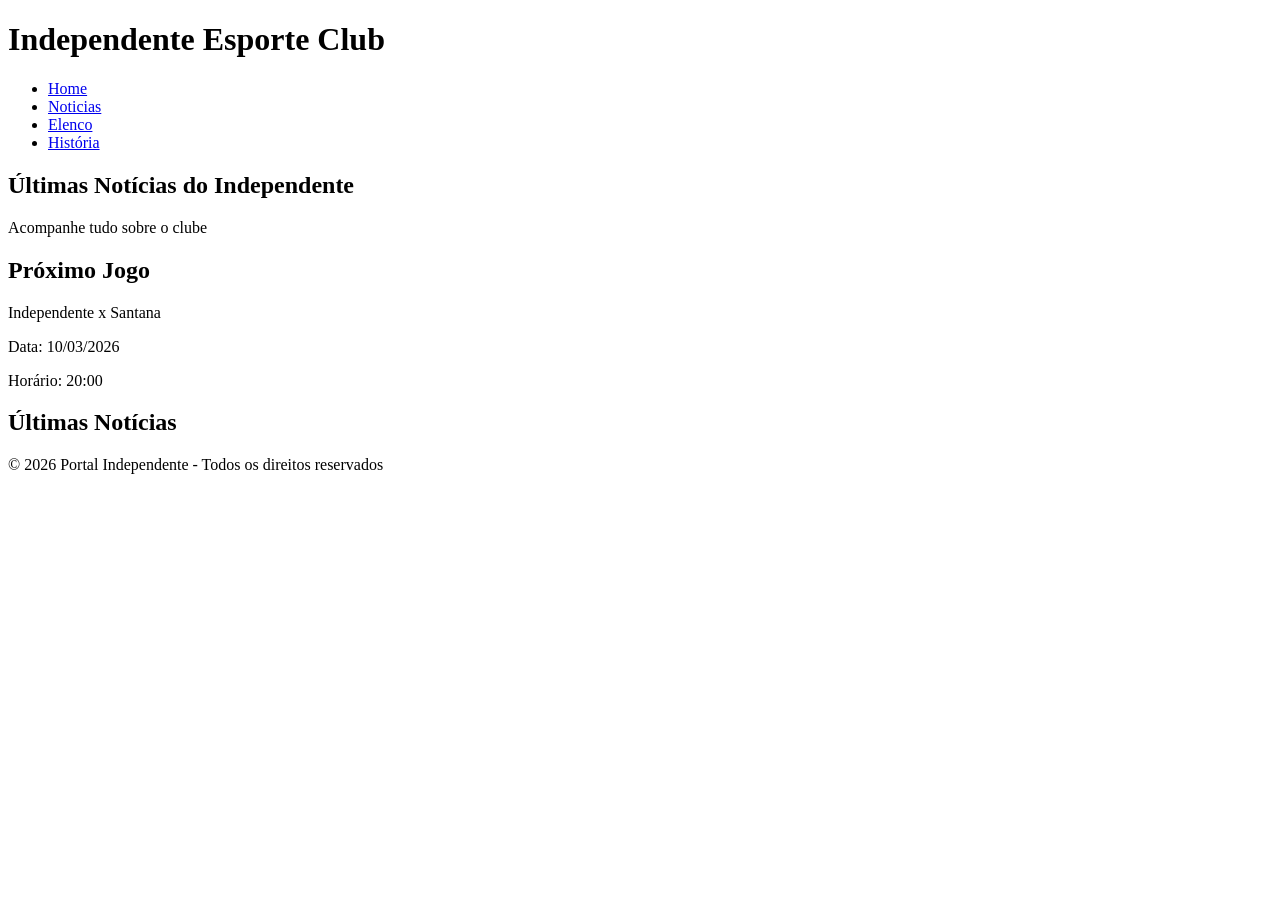
==== pages/index.html @ d9db1a03 "ajustes na estrutura do projeto" ====
<!DOCTYPE html>
<html lang="pt-br">
<head>
    <meta charset="UTF-8">
    <meta name="viewport" content="width=device-width, initial-scale=1.0">
    <link rel="stylesheet" href="css/style.css">
    <title>Portal Independente</title>
</head>
<body>
    <header>
        <div class="logo">
            <h1>Independente Esporte Club</h1>
        </div>

        <nav>
            <ul>
                <li><a href="index.html">Home</a></li>
                <li><a href="noticias.html">Noticias</a></li>
                <li><a href="#">Elenco</a></li>
                <li><a href="#">História</a></li>
            </ul>
        </nav>
    </header>

    <section class="banner">
        <h2>Últimas Notícias do Independente</h2>
        <p>Acompanhe tudo sobre o clube</p>
    </section>

    <section class="proximo-jogo">
        <h2>Próximo Jogo</h2>
        <p>Independente x Santana</p>
        <p>Data: 10/03/2026</p>
        <p>Horário: 20:00</p>
    </section>

    <section class="noticias">
        <h2>Últimas Notícias</h2>

        <div id="container-noticias">
            <!-- Aki o JavaScript vai inserir as notícias -->
        </div>
    </section>

    <footer>
        <p>&copy; 2026 Portal Independente - Todos os direitos reservados</p>
    </footer>
</body>
</html>
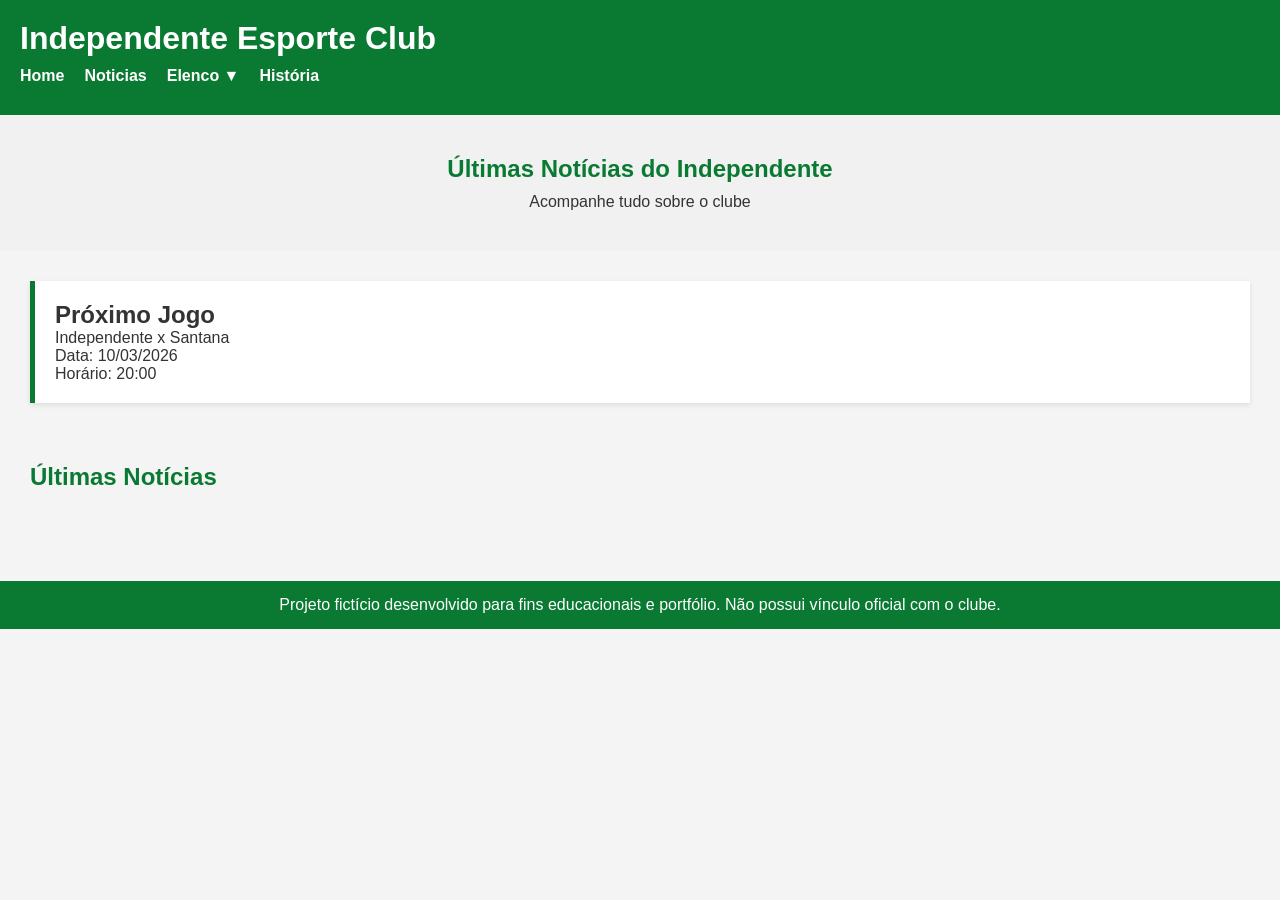
==== commit f9dda0d8: "pagina comissão tecnica concluido" ====
--- a/pages/index.html
+++ b/pages/index.html
@@ -3,8 +3,9 @@
 <head>
     <meta charset="UTF-8">
     <meta name="viewport" content="width=device-width, initial-scale=1.0">
-    <link rel="stylesheet" href="css/style.css">
-    <title>Portal Independente</title>
+    <link rel="stylesheet" href="/css/style.css">
+    <link rel="shortcut icon" href="/assets/icons/icone.ico" type="image/x-icon">
+    <title>Independente News AP</title>
 </head>
 <body>
     <header>
@@ -16,8 +17,15 @@
             <ul>
                 <li><a href="index.html">Home</a></li>
                 <li><a href="noticias.html">Noticias</a></li>
-                <li><a href="#">Elenco</a></li>
-                <li><a href="#">História</a></li>
+                <li class="dropdown">
+                    <a href="#">Elenco ▼</a>
+
+                    <ul class="submenu">
+                        <li><a href="jogadores.html">Jogadores</a></li>
+                        <li><a href="comitecnica.html">Comissão Técnica</a></li>
+                    </ul>
+                </li>
+                <li><a href="historia.html">História</a></li>
             </ul>
         </nav>
     </header>
@@ -43,7 +51,8 @@
     </section>
 
     <footer>
-        <p>&copy; 2026 Portal Independente - Todos os direitos reservados</p>
+        <p>Projeto fictício desenvolvido para fins educacionais e portfólio.
+           Não possui vínculo oficial com o clube.</p>
     </footer>
 </body>
 </html>
--- a/css/style.css
+++ b/css/style.css
@@ -0,0 +1,193 @@
+
+* {
+    margin: 0px;
+    padding: 0px;
+    box-sizing: border-box;
+}
+
+body {
+    font-family: Arial, Helvetica, sans-serif;
+    background-color: #f4f4f4;
+    color: #333;
+}
+
+header {
+    background-color: #0a7a33;
+    color: #ffff;
+    padding: 20px;
+}
+
+header h1 {
+    margin-bottom: 10px;
+}
+
+nav ul {
+    list-style: none;
+    display: flex;
+    gap: 20px;
+}
+
+nav a {
+    text-decoration: none;
+    color: #ffff;
+    font-weight: bold;
+}
+
+nav a:hover {
+    text-decoration: underline;
+}
+
+.dropdown {
+    position: relative;
+    padding-bottom: 10px;
+}
+
+.submenu {
+    position: absolute;
+    top: 100%;
+    left: 0;
+    background-color: #ffff;
+    border-radius: 15px;
+    list-style: none;
+    padding: 20px;
+    display: none;
+    width: 200px;
+}
+
+.submenu li {
+    margin-bottom: 15px;
+}
+
+.submenu li:last-child {
+    margin-bottom: 0;
+}
+
+.submenu a {
+    color: #0a7a33;
+    text-decoration: none;
+    font-weight: bold;
+}
+
+/* Mostrar menu ao passar o mouse */
+.dropdown:hover .submenu {
+    display: block;
+}
+
+.dropdown a {
+    position: relative;
+}
+
+
+.banner {
+    background-color: #e5ebe649;
+    padding: 40px;
+    text-align: center;
+}
+
+.banner h2 {
+    color: #0a7a33;
+    margin-bottom: 10px;
+}
+
+.proximo-jogo {
+    background-color: #ffff;
+    margin: 30px;
+    padding: 20px;
+    border-left: 5px solid #0a7a33;
+    box-shadow: 0 2px 5px rgba(0,0,0,0.1);
+}
+
+.proximo-jogo:hover {
+    border-left: 20px solid #0a7a33;
+    transition: 0.3s;
+}
+
+.noticias {
+    padding: 30px;
+}
+
+.noticias h2 {
+    margin-bottom: 20px;
+    color: #0a7a33;
+}
+
+#container-noticias {
+    display: flex;
+    gap: 20px;
+    flex-wrap: wrap;
+}
+
+.card {
+    background-color: #ffff;
+    width: 300px;
+    padding: 15px;
+    border-radius: 8px;
+    box-shadow: 0 2px 8px rgba(0,0,0,0.1);
+    transition: 0.3s;
+}
+
+.card:hover {
+    transform: translateY(-5px);
+}
+
+.card h3 {
+    margin-bottom: 10px;
+    color: #0a7a33;
+}
+
+.card p {
+    font-size: 14px;
+}
+
+.elenco, .tecnica {
+    padding: 40px;
+    text-align: center;
+}
+
+.conteiner-elenco, .conteiner-tecnica {
+    display: flex;
+    justify-content: center;
+    gap: 30px;
+    flex-wrap: wrap;
+    margin-top: 30px;
+}
+
+.card-jogador, .card-tecnica {
+    background-color: #ffff;
+    width: 250px;
+    padding: 20px;
+    border-radius: 10px;
+    box-shadow: 0 2px 8px rgba(0,0,0,0.1);
+    transition: 0.3s;
+}
+
+.card-jogador:hover, .card-tecnica:hover {
+    transform: translateY(-5px);
+}
+
+.card-jogador img, .card-tecnica img {
+    width: 100%;
+    height: 200px;
+    object-fit: cover;
+    border-radius: 8px;
+    margin-bottom: 15px;
+}
+
+.card-jogador h3, .card-tecnica h3 {
+    color: #0a7a33;
+    margin-bottom: 5px;
+}
+
+.card-jogador span, .card-tecnica span {
+    display: block;
+    margin-top: 5px;
+    font-weight: bold;
+}
+
+footer {
+    background-color: #0a7a33;
+    color: #ffff;
+    text-align: center;
+    padding: 15px;
+    margin-top: 40px;
+}
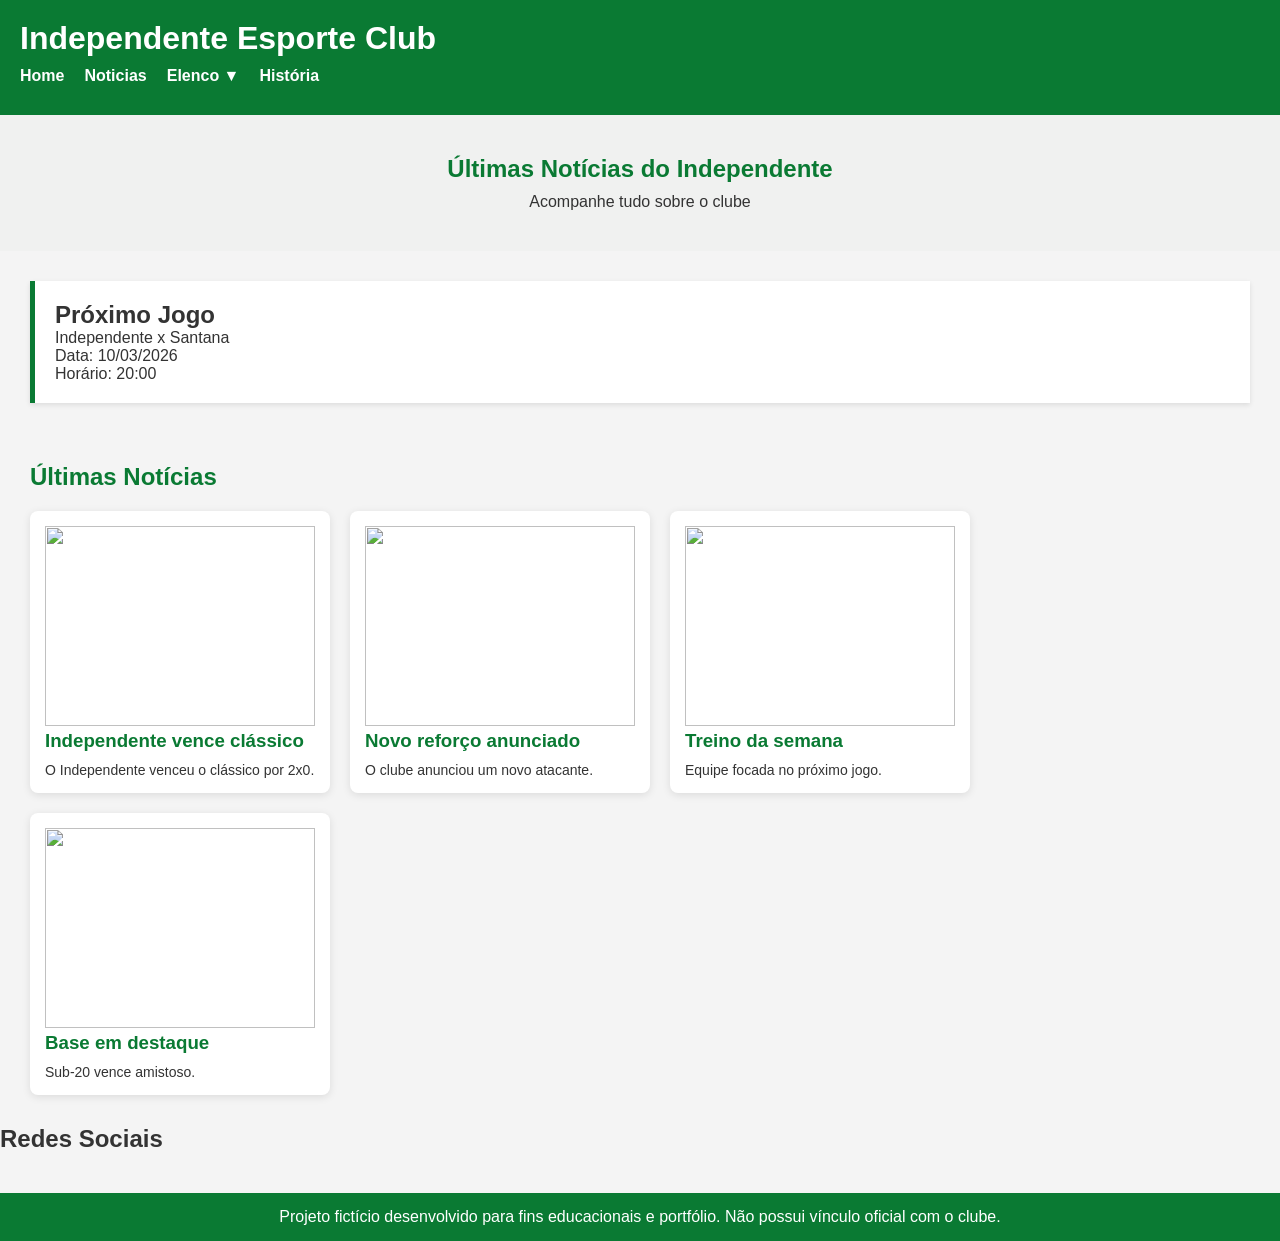
==== commit 37de3f4e: "pagina noticias concluido" ====
--- a/pages/index.html
+++ b/pages/index.html
@@ -50,9 +50,21 @@
         </div>
     </section>
 
+    <section class="social">
+        <h2>Redes Sociais</h2>
+
+        <div id="redes-sociais">
+            
+        </div>
+    </section>
+
     <footer>
         <p>Projeto fictício desenvolvido para fins educacionais e portfólio.
            Não possui vínculo oficial com o clube.</p>
     </footer>
+
+    <script src="/js/script.js">
+        
+    </script>
 </body>
 </html>
--- a/css/style.css
+++ b/css/style.css
@@ -21,7 +21,7 @@
     margin-bottom: 10px;
 }
 
-nav ul {
+nav ul{
     list-style: none;
     display: flex;
     gap: 20px;
@@ -137,6 +137,12 @@
 
 .card p {
     font-size: 14px;
+}
+
+.card img {
+    width: 100%;
+    height: 200px;
+    object-fit: cover;
 }
 
 .elenco, .tecnica {
@@ -182,6 +188,43 @@
     display: block;
     margin-top: 5px;
     font-weight: bold;
+}
+
+main {
+    min-width: 300px;
+    max-width: 1000px;
+    background-color: white;
+    margin: auto;
+    padding: 20px;
+    margin-bottom: 30px;
+    box-shadow: 0px 0px 10px rgba(0, 0, 0, 0.1);
+    border-bottom-left-radius: 10px;
+    border-bottom-right-radius: 10px;
+}
+
+main h2 {
+    color: #0a7a33;
+    font-size: 1.3em;
+    font-family: Arial, Helvetica, sans-serif;
+    text-indent: 8px;
+}
+
+main p {
+    text-indent: 30px;
+    text-align: justify;
+    padding: 15px 0px 15px 0px;
+    font-size: 1em;
+    line-height: 2em;
+}
+
+main strong {
+    color: #0a7a33;
+    font-weight: bold;
+}
+
+main ol {
+    padding-bottom: 5px;
+    padding-left: 25px;
 }
 
 footer {
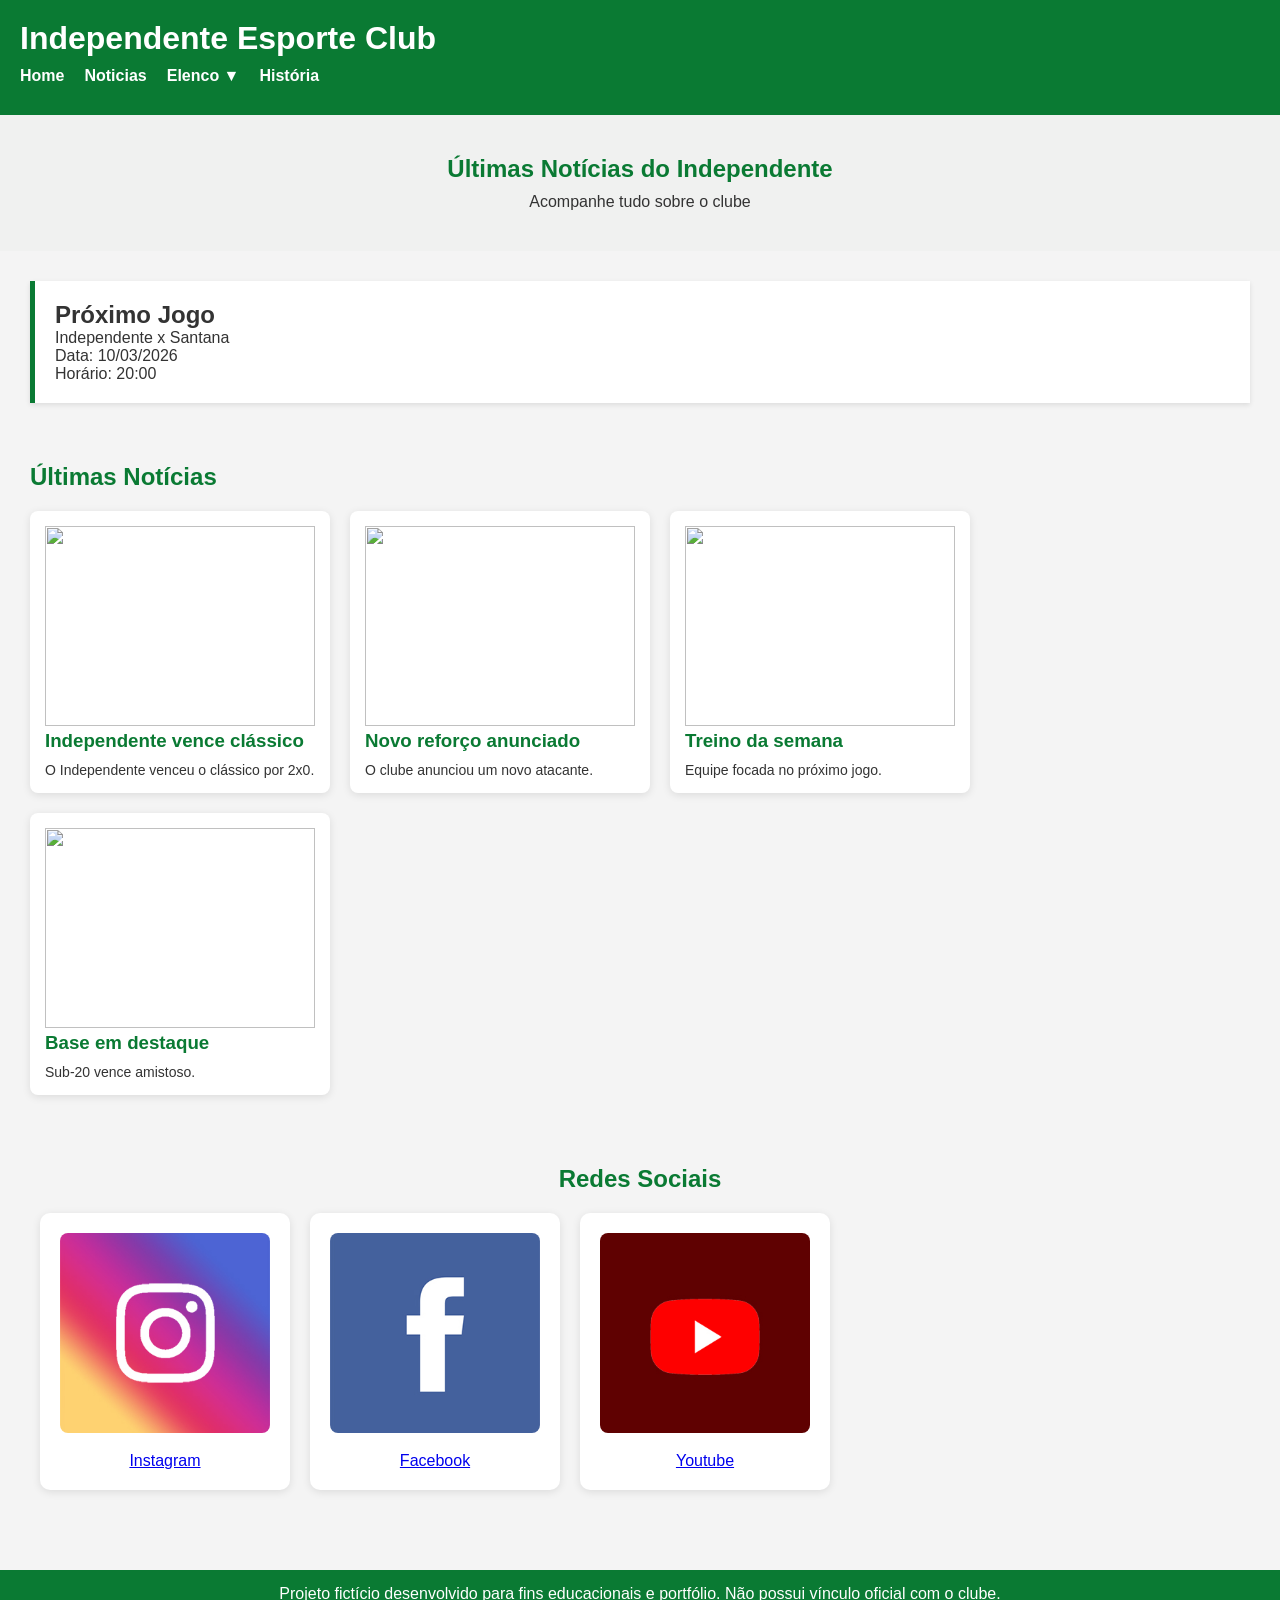
==== commit d18d7fad: "redes sociais" ====
--- a/pages/index.html
+++ b/pages/index.html
@@ -53,8 +53,21 @@
     <section class="social">
         <h2>Redes Sociais</h2>
 
-        <div id="redes-sociais">
-            
+        <div id="container-redes">
+            <div class="rede-sociais">
+                <img src="/assets/imagens/logo-instagram.jpg" alt="instagram">
+                <a href="#" target="_blank" rel="next">Instagram</a>
+            </div>
+
+            <div class="rede-sociais">
+                <img src="/assets/imagens/logo-facebook.jpg" alt="facebook">
+                <a href="#" target="_blank" rel="next">Facebook</a>
+            </div>
+
+            <div class="rede-sociais">
+                <img src="/assets/imagens/logo-youtube.jpg" alt="youtube">
+                <a href="#" target="_blank" rel="next">Youtube</a>
+            </div>
         </div>
     </section>
 
--- a/css/style.css
+++ b/css/style.css
@@ -102,16 +102,16 @@
     transition: 0.3s;
 }
 
-.noticias {
+.noticias, .social {
     padding: 30px;
 }
 
-.noticias h2 {
+.noticias h2, .social h2, .elenco h2, .tecnica h2 {
     margin-bottom: 20px;
     color: #0a7a33;
 }
 
-#container-noticias {
+#container-noticias, #container-redes {
     display: flex;
     gap: 20px;
     flex-wrap: wrap;
@@ -145,12 +145,12 @@
     object-fit: cover;
 }
 
-.elenco, .tecnica {
+.elenco, .tecnica, .social {
     padding: 40px;
     text-align: center;
 }
 
-.conteiner-elenco, .conteiner-tecnica {
+.container-elenco, .container-tecnica, container-redes {
     display: flex;
     justify-content: center;
     gap: 30px;
@@ -158,7 +158,7 @@
     margin-top: 30px;
 }
 
-.card-jogador, .card-tecnica {
+.card-jogador, .card-tecnica, .rede-sociais {
     background-color: #ffff;
     width: 250px;
     padding: 20px;
@@ -167,11 +167,11 @@
     transition: 0.3s;
 }
 
-.card-jogador:hover, .card-tecnica:hover {
+.card-jogador:hover, .card-tecnica:hover, .rede-sociais:hover {
     transform: translateY(-5px);
 }
 
-.card-jogador img, .card-tecnica img {
+.card-jogador img, .card-tecnica img, .rede-sociais img {
     width: 100%;
     height: 200px;
     object-fit: cover;
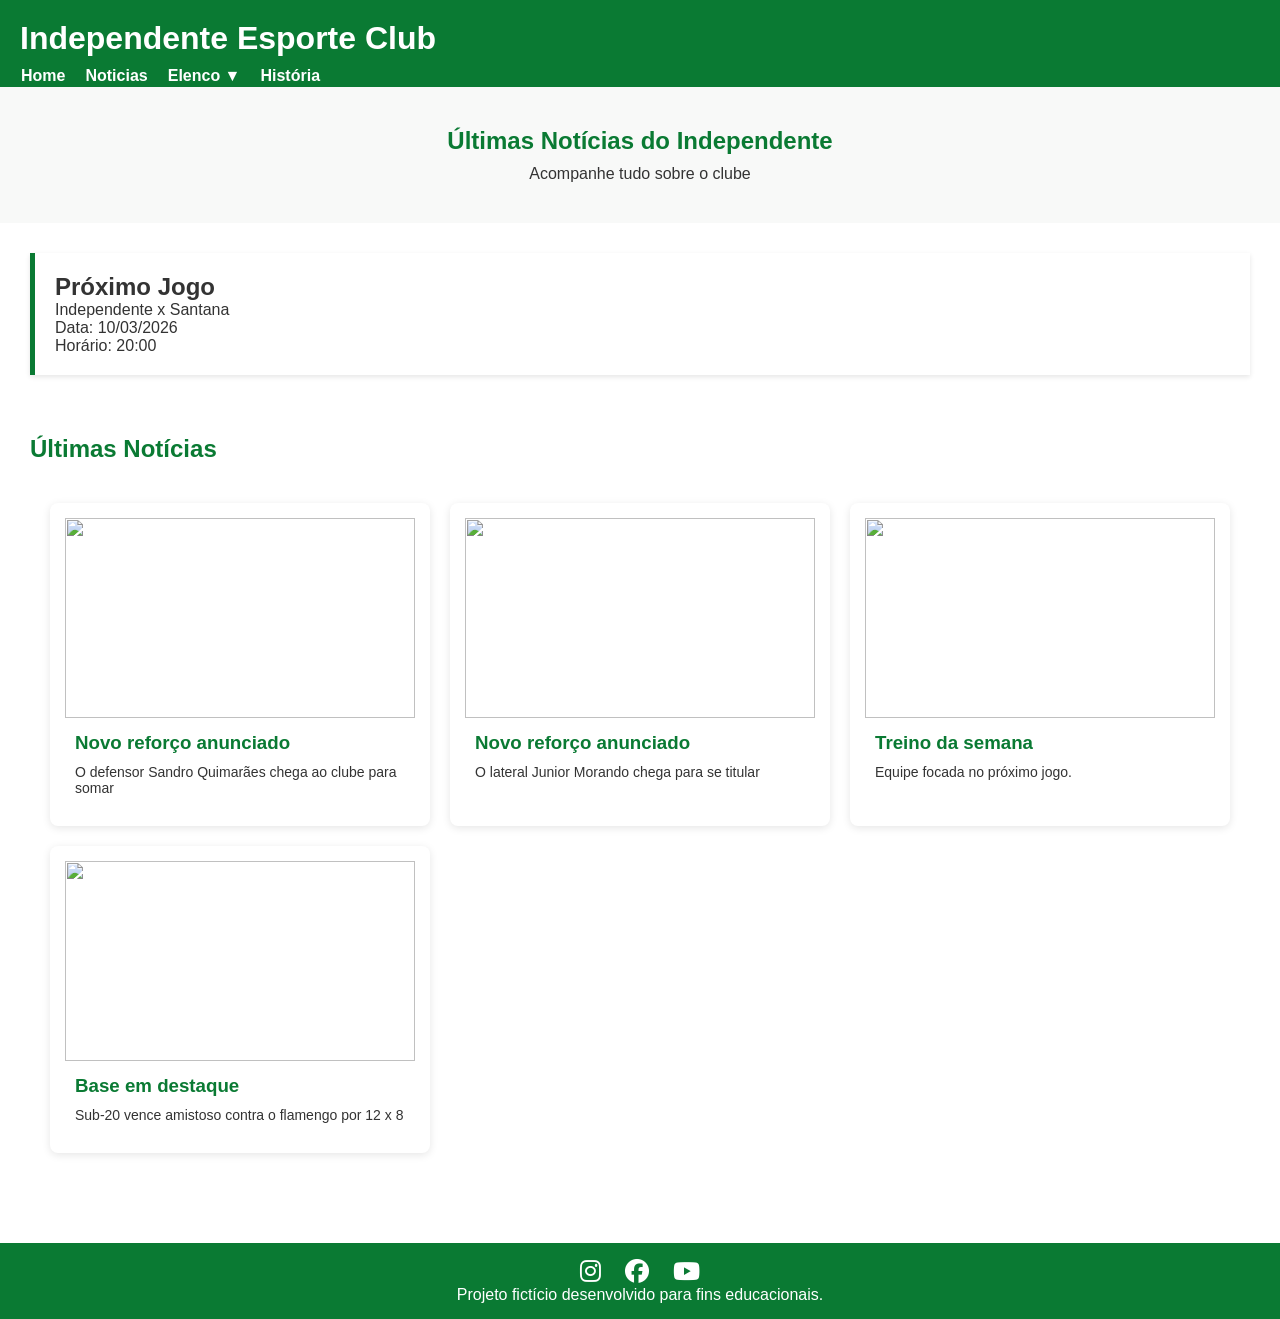
==== commit c5e739e8: "melhorias de boas práticas no css" ====
--- a/pages/index.html
+++ b/pages/index.html
@@ -3,6 +3,7 @@
 <head>
     <meta charset="UTF-8">
     <meta name="viewport" content="width=device-width, initial-scale=1.0">
+    <link rel="stylesheet" href="https://cdnjs.cloudflare.com/ajax/libs/font-awesome/6.5.0/css/all.min.css">
     <link rel="stylesheet" href="/css/style.css">
     <link rel="shortcut icon" href="/assets/icons/icone.ico" type="image/x-icon">
     <title>Independente News AP</title>
@@ -13,12 +14,15 @@
             <h1>Independente Esporte Club</h1>
         </div>
 
+        <button class="menu-toggle">☰</button>
+
         <nav>
-            <ul>
+            <ul class="menu">
+                
                 <li><a href="index.html">Home</a></li>
                 <li><a href="noticias.html">Noticias</a></li>
                 <li class="dropdown">
-                    <a href="#">Elenco ▼</a>
+                    <a href="#" class="dropdown-toggle">Elenco ▼</a>
 
                     <ul class="submenu">
                         <li><a href="jogadores.html">Jogadores</a></li>
@@ -50,30 +54,14 @@
         </div>
     </section>
 
-    <section class="social">
-        <h2>Redes Sociais</h2>
+    <footer>
+        <div class="redes">
+            <a href="https://www.instagram.com/independenteap?igsh=eTB6eXF6czdxbGc3" target="_blank"><i class="fa-brands fa-instagram"></i></a>
+            <a href="facebook.com/IndependenteAP" target="_blank"><i class="fa-brands fa-facebook"></i></a>
+            <a href="www.youtube.com/@carcaratv" target="_blank"><i class="fa-brands fa-youtube"></i></a>
+        </div>
 
-        <div id="container-redes">
-            <div class="rede-sociais">
-                <img src="/assets/imagens/logo-instagram.jpg" alt="instagram">
-                <a href="#" target="_blank" rel="next">Instagram</a>
-            </div>
-
-            <div class="rede-sociais">
-                <img src="/assets/imagens/logo-facebook.jpg" alt="facebook">
-                <a href="#" target="_blank" rel="next">Facebook</a>
-            </div>
-
-            <div class="rede-sociais">
-                <img src="/assets/imagens/logo-youtube.jpg" alt="youtube">
-                <a href="#" target="_blank" rel="next">Youtube</a>
-            </div>
-        </div>
-    </section>
-
-    <footer>
-        <p>Projeto fictício desenvolvido para fins educacionais e portfólio.
-           Não possui vínculo oficial com o clube.</p>
+        <p>Projeto fictício desenvolvido para fins educacionais.</p>
     </footer>
 
     <script src="/js/script.js">
--- a/css/style.css
+++ b/css/style.css
@@ -1,3 +1,7 @@
+/* RESET */
+:root {
+    --verde: #0a7a33;
+}
 
 * {
     margin: 0px;
@@ -5,31 +9,30 @@
     box-sizing: border-box;
 }
 
-body {
-    font-family: Arial, Helvetica, sans-serif;
-    background-color: #f4f4f4;
-    color: #333;
-}
-
+/* HEADER */
 header {
-    background-color: #0a7a33;
-    color: #ffff;
-    padding: 20px;
+    background-color: var(--verde);
+    color: #ffffff;
+    padding: 20px;
+
+    display: flex;
+    flex-direction: column;
 }
 
 header h1 {
     margin-bottom: 10px;
 }
 
+/* MENU */
 nav ul{
     list-style: none;
     display: flex;
-    gap: 20px;
+    gap: 10px;
 }
 
 nav a {
     text-decoration: none;
-    color: #ffff;
+    color: #ffffff;
     font-weight: bold;
 }
 
@@ -37,46 +40,43 @@
     text-decoration: underline;
 }
 
-.dropdown {
-    position: relative;
-    padding-bottom: 10px;
-}
-
 .submenu {
+    display: none;
+    padding-left: 15px;
+}
+
+.submenu.active {
+    display: block;
+}
+
+.menu {
+    display: none;
+    flex-direction: column;
+    background: var(--verde);
+    align-items: center;
     position: absolute;
-    top: 100%;
+    width: 100%;
     left: 0;
-    background-color: #ffff;
-    border-radius: 15px;
-    list-style: none;
-    padding: 20px;
-    display: none;
-    width: 200px;
-}
-
-.submenu li {
-    margin-bottom: 15px;
-}
-
-.submenu li:last-child {
-    margin-bottom: 0;
-}
-
-.submenu a {
-    color: #0a7a33;
-    text-decoration: none;
-    font-weight: bold;
-}
-
-/* Mostrar menu ao passar o mouse */
-.dropdown:hover .submenu {
-    display: block;
-}
-
-.dropdown a {
-    position: relative;
-}
-
+}
+
+.menu.active {
+    display: flex;
+}
+
+.menu-toggle {
+    color: #ffffff;
+    font-size: 24px;
+    background: none;
+    border: none;
+    cursor: pointer;
+}
+
+/* CARDS */
+body {
+    font-family: Arial, Helvetica, sans-serif;
+    background-color: #ffffff;
+    color: #333;
+}
 
 .banner {
     background-color: #e5ebe649;
@@ -85,43 +85,45 @@
 }
 
 .banner h2 {
-    color: #0a7a33;
+    color: var(--verde);
     margin-bottom: 10px;
 }
 
 .proximo-jogo {
-    background-color: #ffff;
+    background-color: #ffffff;
     margin: 30px;
     padding: 20px;
     border-left: 5px solid #0a7a33;
     box-shadow: 0 2px 5px rgba(0,0,0,0.1);
+    transition: 0.3s;
 }
 
 .proximo-jogo:hover {
     border-left: 20px solid #0a7a33;
-    transition: 0.3s;
-}
-
-.noticias, .social {
+}
+
+.noticias {
     padding: 30px;
 }
 
-.noticias h2, .social h2, .elenco h2, .tecnica h2 {
+.noticias h2, .elenco h2, .tecnica h2 {
     margin-bottom: 20px;
-    color: #0a7a33;
-}
-
-#container-noticias, #container-redes {
-    display: flex;
+    color: var(--verde);
+}
+
+#container-noticias {
+    display: grid;
+    grid-template-columns: 1fr;
     gap: 20px;
-    flex-wrap: wrap;
+    padding: 20px;
 }
 
 .card {
-    background-color: #ffff;
-    width: 300px;
+    background-color: #ffffff;
+    width: 100%;
     padding: 15px;
     border-radius: 8px;
+    overflow: hidden;
     box-shadow: 0 2px 8px rgba(0,0,0,0.1);
     transition: 0.3s;
 }
@@ -131,26 +133,28 @@
 }
 
 .card h3 {
-    margin-bottom: 10px;
-    color: #0a7a33;
+    padding: 10px;
+    margin: 0;
+    color: var(--verde);
 }
 
 .card p {
+    padding: 0 10px 15px;
     font-size: 14px;
 }
 
 .card img {
     width: 100%;
-    height: 200px;
+    height: 200px; 
     object-fit: cover;
 }
 
-.elenco, .tecnica, .social {
+.elenco, .tecnica {
     padding: 40px;
     text-align: center;
 }
 
-.container-elenco, .container-tecnica, container-redes {
+.container-elenco, .container-tecnica {
     display: flex;
     justify-content: center;
     gap: 30px;
@@ -158,8 +162,8 @@
     margin-top: 30px;
 }
 
-.card-jogador, .card-tecnica, .rede-sociais {
-    background-color: #ffff;
+.card-jogador, .card-tecnica {
+    background-color: #ffffff;
     width: 250px;
     padding: 20px;
     border-radius: 10px;
@@ -167,11 +171,11 @@
     transition: 0.3s;
 }
 
-.card-jogador:hover, .card-tecnica:hover, .rede-sociais:hover {
+.card-jogador:hover, .card-tecnica:hover {
     transform: translateY(-5px);
 }
 
-.card-jogador img, .card-tecnica img, .rede-sociais img {
+.card-jogador img, .card-tecnica img {
     width: 100%;
     height: 200px;
     object-fit: cover;
@@ -180,7 +184,7 @@
 }
 
 .card-jogador h3, .card-tecnica h3 {
-    color: #0a7a33;
+    color: var(--verde);
     margin-bottom: 5px;
 }
 
@@ -193,7 +197,7 @@
 main {
     min-width: 300px;
     max-width: 1000px;
-    background-color: white;
+    background-color: #ffffff;
     margin: auto;
     padding: 20px;
     margin-bottom: 30px;
@@ -203,7 +207,7 @@
 }
 
 main h2 {
-    color: #0a7a33;
+    color: var(--verde);
     font-size: 1.3em;
     font-family: Arial, Helvetica, sans-serif;
     text-indent: 8px;
@@ -218,7 +222,7 @@
 }
 
 main strong {
-    color: #0a7a33;
+    color: var(--verde);
     font-weight: bold;
 }
 
@@ -227,10 +231,84 @@
     padding-left: 25px;
 }
 
+.redes a{
+    font-size: 24px;
+    color: #ffffff;
+    margin: 10px;
+}
+
+/* FOOTER */
 footer {
-    background-color: #0a7a33;
-    color: #ffff;
+    background-color: var(--verde);
+    color: #ffffff;
     text-align: center;
     padding: 15px;
     margin-top: 40px;
+}
+
+/* RESPONSIVO-Tablet */
+@media screen and (min-width:768px){
+    #container-noticias{
+        grid-template-columns: 1fr 1fr;
+    }
+}
+
+/* RESPONSIVO-Pc */
+@media screen and (min-width: 1024px) {
+    #container-noticias{
+        grid-template-columns: 1fr 1fr 1fr;
+    }
+
+    nav ul{
+        display: flex;
+        gap: 20px;
+    }
+
+    .dropdown {
+        position: relative;
+    }
+
+    .submenu {
+        position: absolute;
+        top: 100%;
+        left: 0;
+        background-color: #ffffff;
+        border-radius: 15px;
+        list-style: none;
+        padding: 20px;
+        display: none;
+        width: 200px;
+    }
+
+    .submenu li {
+        margin-bottom: 15px;
+    }
+
+    .submenu li:last-child {
+        margin-bottom: 0;
+    }
+
+    .submenu a {
+        color: var(--verde);
+        text-decoration: none;
+        font-weight: bold;
+    }
+
+    .dropdown:hover .submenu { /* Mostrar menu ao passar o mouse */
+        display: block;
+    }
+
+    .dropdown a {
+        position: relative;
+    }
+
+    .menu{
+        display: flex;
+        flex-direction: row;
+        padding-left: 21px;
+    }
+
+    .menu-toggle{
+        display: none;
+    }
 }
